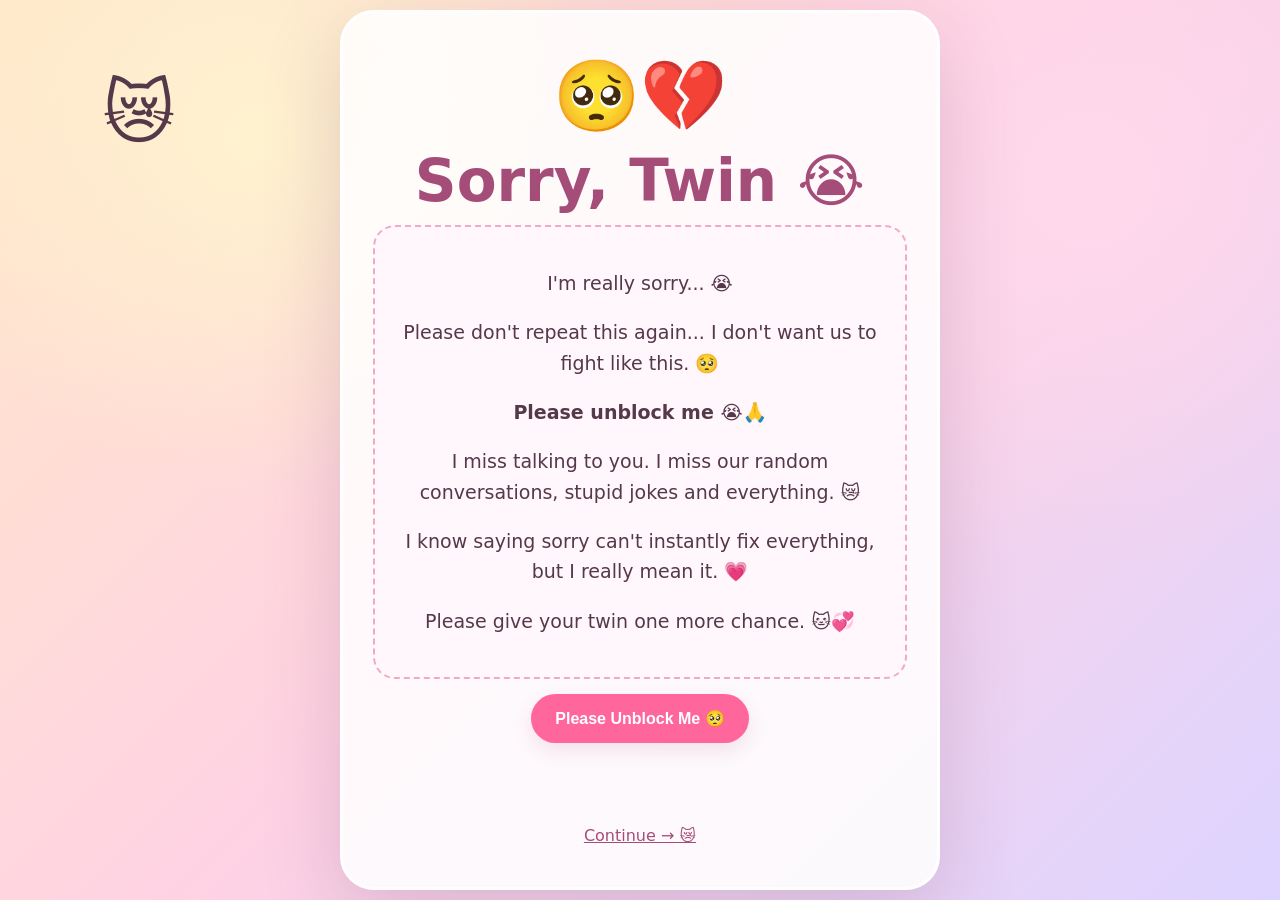
==== unblock.html @ 8bc30ad7 "Add files via upload" ====
<!DOCTYPE html>
<html lang="en">
<head>
<meta charset="UTF-8">
<meta name="viewport" content="width=device-width, initial-scale=1.0">
<title>Please Unblock Me 😿</title>
<link rel="stylesheet" href="style.css">
</head>
<body>
<div class="cat">😿</div>
<main>
<div class="big">🥺💔</div>
<h1>Sorry, Twin 😭</h1>
<div class="note">
<p>I'm really sorry... 😭</p>
<p>Please don't repeat this again... I don't want us to fight like this. 🥺</p>
<p><b>Please unblock me 😭🙏</b></p>
<p>I miss talking to you. I miss our random conversations, stupid jokes and everything. 😿</p>
<p>I know saying sorry can't instantly fix everything, but I really mean it. 💗</p>
<p>Please give your twin one more chance. 🐱💞</p>
</div>
<button class="btn" onclick="pleaseUnblock()">Please Unblock Me 🥺</button>
<p id="reply"></p>
<a class="small" href="final.html">Continue → 😿</a>
</main>
<script src="script.js"></script>
</body>
</html>
---- style.css ----
*{box-sizing:border-box}body{margin:0;min-height:100vh;display:grid;place-items:center;overflow:hidden;font-family:system-ui,Arial;background:radial-gradient(circle at 20% 15%,#fff3cf,transparent 28%),radial-gradient(circle at 85% 20%,#ffd8eb,transparent 30%),linear-gradient(135deg,#ffe8c9,#ffd2e4,#ddd4ff);color:#56384b}main{position:relative;z-index:2;width:min(90%,600px);padding:42px 30px;text-align:center;background:#ffffffdc;border:3px solid white;border-radius:34px;box-shadow:0 25px 80px #6d3e6033;animation:pop .6s ease}.cat{position:fixed;font-size:70px;top:8%;left:8%;animation:float 5s ease-in-out infinite}.tag{color:#a75a7c;font-weight:700}h1{font-size:clamp(36px,8vw,58px);margin:10px 0;color:#a54d79}p{font-size:19px;line-height:1.6}.note{background:#fff7fb;border:2px dashed #f1aac5;border-radius:22px;padding:22px;line-height:1.7}.btn{display:inline-block;margin:15px 6px;padding:15px 24px;border:0;border-radius:999px;background:#ff679c;color:white;text-decoration:none;font-weight:800;font-size:16px;cursor:pointer;box-shadow:0 8px 20px #b14b7422}.secondary{background:#ffd76b;color:#5b431e}.small{display:block;margin-top:18px;color:#a54d79}.big{font-size:70px}#reply{font-weight:800;color:#a54d79;min-height:30px}@keyframes pop{from{transform:scale(.92);opacity:0}to{transform:scale(1);opacity:1}}@keyframes float{50%{transform:translateY(-20px) rotate(5deg)}}
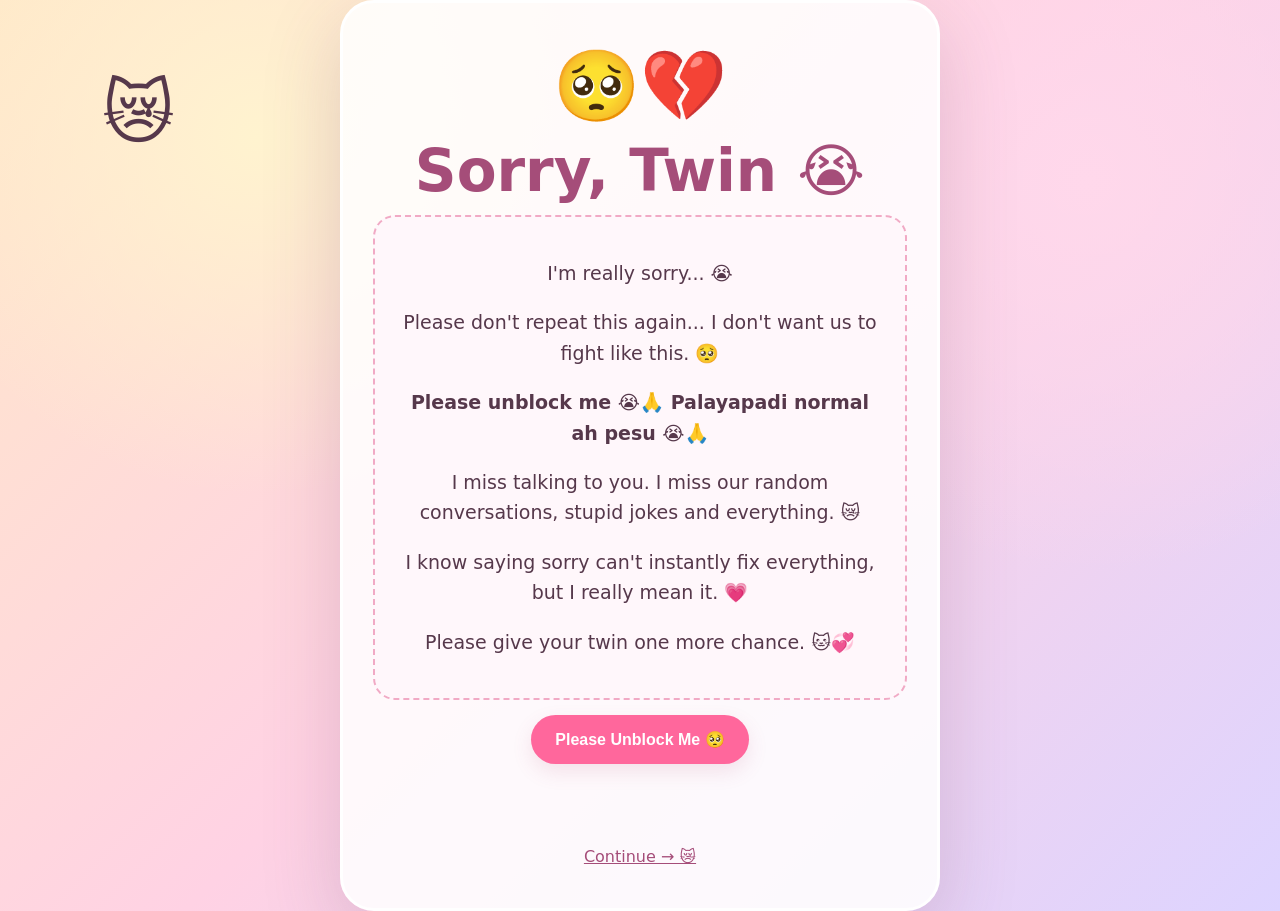
==== commit 93583762: "Update unblock.html" ====
--- a/unblock.html
+++ b/unblock.html
@@ -14,7 +14,7 @@
 <div class="note">
 <p>I'm really sorry... 😭</p>
 <p>Please don't repeat this again... I don't want us to fight like this. 🥺</p>
-<p><b>Please unblock me 😭🙏</b></p>
+<p><b>Please unblock me 😭🙏 Palayapadi normal ah pesu 😭🙏</b></p>
 <p>I miss talking to you. I miss our random conversations, stupid jokes and everything. 😿</p>
 <p>I know saying sorry can't instantly fix everything, but I really mean it. 💗</p>
 <p>Please give your twin one more chance. 🐱💞</p>
@@ -25,4 +25,4 @@
 </main>
 <script src="script.js"></script>
 </body>
-</html>+</html>
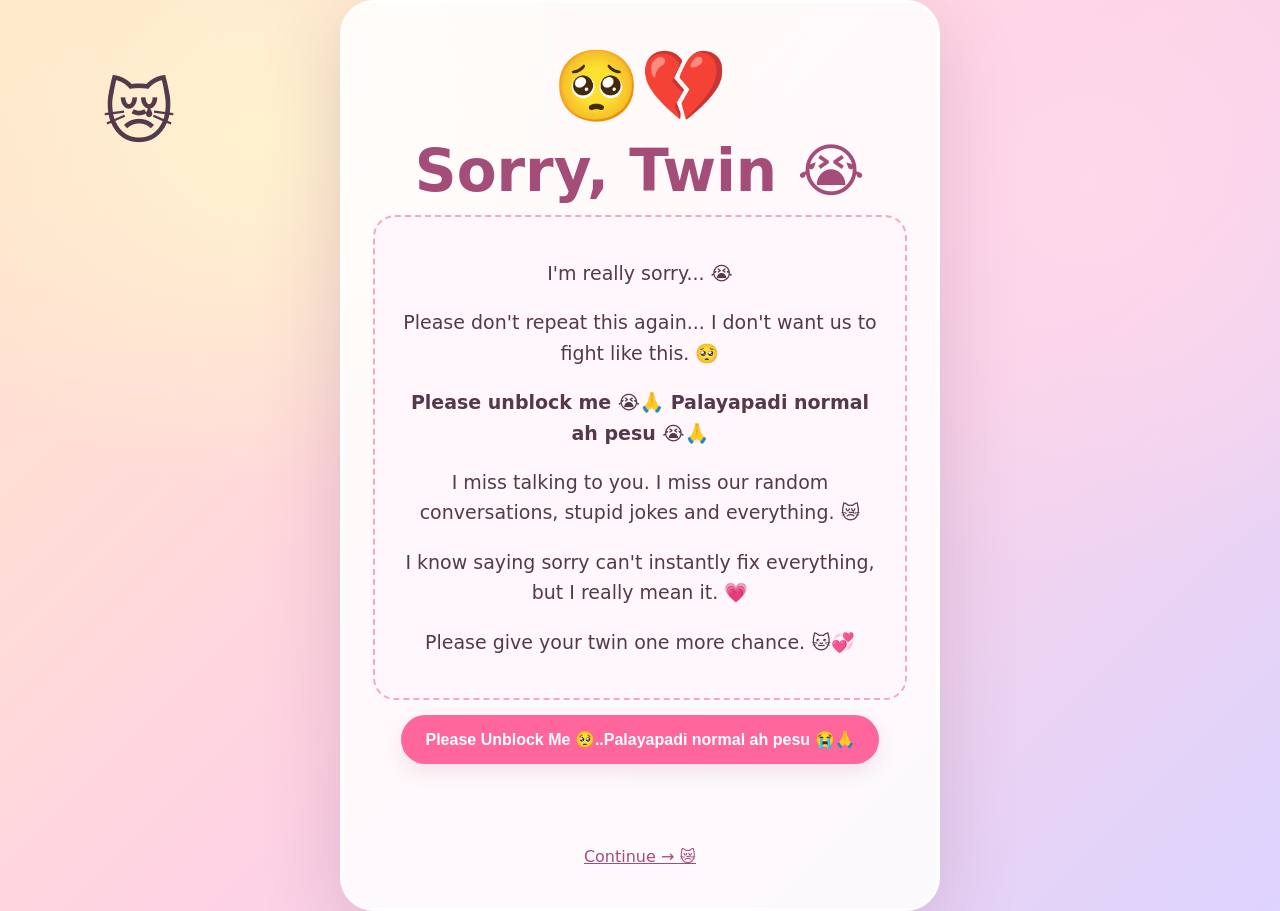
==== commit 3f521191: "Update unblock button text for personalization" ====
--- a/unblock.html
+++ b/unblock.html
@@ -19,7 +19,7 @@
 <p>I know saying sorry can't instantly fix everything, but I really mean it. 💗</p>
 <p>Please give your twin one more chance. 🐱💞</p>
 </div>
-<button class="btn" onclick="pleaseUnblock()">Please Unblock Me 🥺</button>
+<button class="btn" onclick="pleaseUnblock()">Please Unblock Me 🥺..Palayapadi normal ah pesu 😭🙏</button>
 <p id="reply"></p>
 <a class="small" href="final.html">Continue → 😿</a>
 </main>
